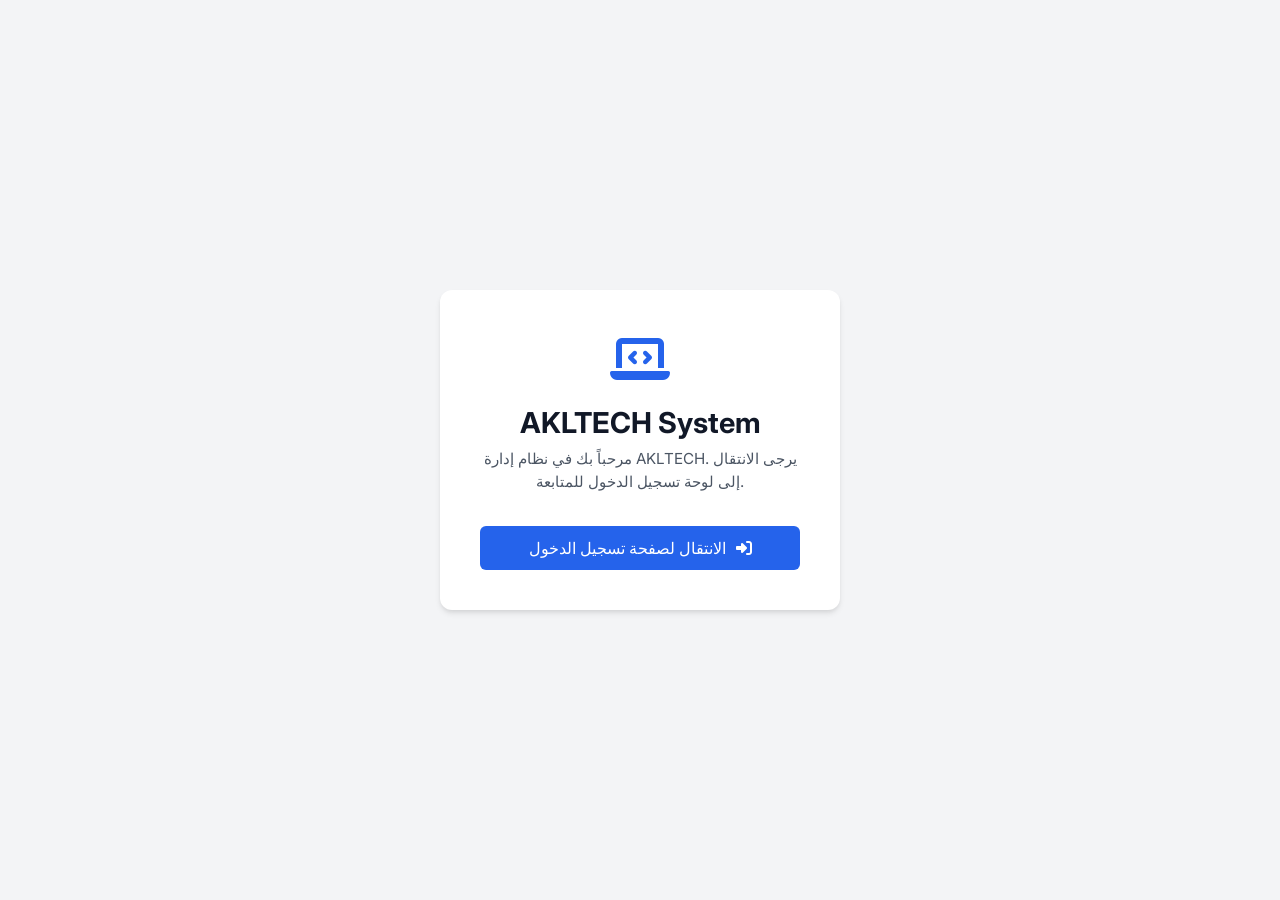
==== index.html @ 868d6039 "Add files via upload" ====
<!DOCTYPE html>
<html lang="en">

<head>
    <meta charset="utf-8">
    <meta name="viewport" content="width=device-width, initial-scale=1">
    <title>Welcome - AKLTECH</title>
    <link href="https://fonts.googleapis.com/css2?family=Inter:wght@400;500;600;700&display=swap" rel="stylesheet">
    <link rel="stylesheet" href="https://cdnjs.cloudflare.com/ajax/libs/font-awesome/6.4.0/css/all.min.css">

    <style>
        * {
            box-sizing: border-box;
            margin: 0;
            padding: 0;
            font-family: 'Inter', sans-serif;
        }

        body {
            background-color: #f3f4f6;
            /* خلفية رمادية فاتحة مريحة */
            display: flex;
            justify-content: center;
            align-items: center;
            min-height: 100vh;
            color: #1f2937;
        }

        .welcome-card {
            background: #ffffff;
            padding: 2.5rem;
            border-radius: 12px;
            box-shadow: 0 4px 6px -1px rgba(0, 0, 0, 0.1), 0 2px 4px -1px rgba(0, 0, 0, 0.06);
            text-align: center;
            max-width: 400px;
            width: 100%;
        }

        .logo-placeholder {
            font-size: 3rem;
            color: #2563eb;
            /* اللون الأزرق البراند */
            margin-bottom: 1rem;
        }

        h1 {
            font-size: 1.8rem;
            font-weight: 700;
            margin-bottom: 0.5rem;
            color: #111827;
        }

        p {
            color: #4b5563;
            font-size: 0.95rem;
            margin-bottom: 2rem;
            line-height: 1.5;
        }

        /* الزرار اللي هينقلك لصفحة اللوجن */
        .btn-go-login {
            display: inline-flex;
            align-items: center;
            justify-content: center;
            gap: 10px;
            background-color: #2563eb;
            color: white;
            text-decoration: none;
            /* عشان نشيل الخط اللي تحت الكلام */
            padding: 0.75rem 1.5rem;
            border-radius: 6px;
            font-weight: 500;
            font-size: 1rem;
            transition: background-color 0.2s ease;
            width: 100%;
        }

        .btn-go-login:hover {
            background-color: #1d4ed8;
        }
    </style>
</head>

<body>

    <div class="welcome-card">
        <div class="logo-placeholder">
            <i class="fa-solid fa-laptop-code"></i>
        </div>
        <h1>AKLTECH System</h1>
        <p>مرحباً بك في نظام إدارة AKLTECH. يرجى الانتقال إلى لوحة تسجيل الدخول للمتابعة.</p>

        <a href="D:\مشروع التخرج\manager Final\manager1\login\login.html" class="btn-go-login">
            الانتقال لصفحة تسجيل الدخول <i class="fa-solid fa-right-to-bracket"></i>
        </a>
    </div>

</body>

</html>
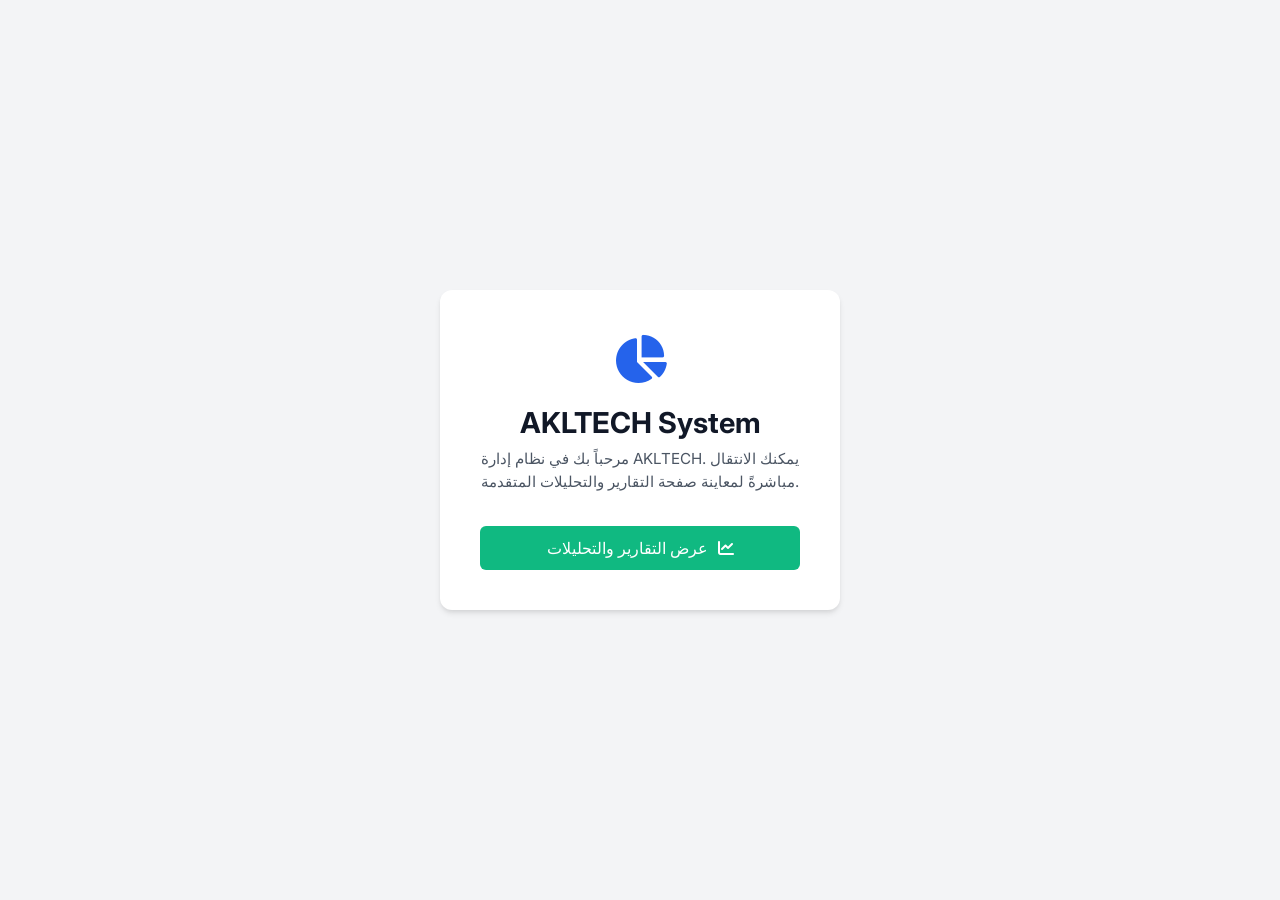
==== commit 588abc9b: "Update index.html" ====
--- a/index.html
+++ b/index.html
@@ -18,7 +18,6 @@
 
         body {
             background-color: #f3f4f6;
-            /* خلفية رمادية فاتحة مريحة */
             display: flex;
             justify-content: center;
             align-items: center;
@@ -39,7 +38,6 @@
         .logo-placeholder {
             font-size: 3rem;
             color: #2563eb;
-            /* اللون الأزرق البراند */
             margin-bottom: 1rem;
         }
 
@@ -57,16 +55,15 @@
             line-height: 1.5;
         }
 
-        /* الزرار اللي هينقلك لصفحة اللوجن */
-        .btn-go-login {
+        /* تنسيق الزر الجديد للانتقال للتقارير */
+        .btn-go-reports {
             display: inline-flex;
             align-items: center;
             justify-content: center;
             gap: 10px;
-            background-color: #2563eb;
+            background-color: #10b981; /* تغيير اللون للأخضر المميّز للتقارير والبيانات */
             color: white;
             text-decoration: none;
-            /* عشان نشيل الخط اللي تحت الكلام */
             padding: 0.75rem 1.5rem;
             border-radius: 6px;
             font-weight: 500;
@@ -75,8 +72,8 @@
             width: 100%;
         }
 
-        .btn-go-login:hover {
-            background-color: #1d4ed8;
+        .btn-go-reports:hover {
+            background-color: #059669;
         }
     </style>
 </head>
@@ -85,16 +82,17 @@
 
     <div class="welcome-card">
         <div class="logo-placeholder">
-            <i class="fa-solid fa-laptop-code"></i>
+            <i class="fa-solid fa-chart-pie"></i>
         </div>
         <h1>AKLTECH System</h1>
-        <p>مرحباً بك في نظام إدارة AKLTECH. يرجى الانتقال إلى لوحة تسجيل الدخول للمتابعة.</p>
+        <p>مرحباً بك في نظام إدارة AKLTECH. يمكنك الانتقال مباشرةً لمعاينة صفحة التقارير والتحليلات المتقدمة.</p>
 
-        <a href="D:\مشروع التخرج\manager Final\manager1\login\login.html" class="btn-go-login">
-            الانتقال لصفحة تسجيل الدخول <i class="fa-solid fa-right-to-bracket"></i>
+        <!-- تم تعديل المسار هنا ليتوجه مباشرة إلى صفحة التقارير المرفقة -->
+        <a href="reports/reports.html" class="btn-go-reports">
+            عرض التقارير والتحليلات <i class="fa-solid fa-chart-line"></i>
         </a>
     </div>
 
 </body>
 
-</html>+</html>
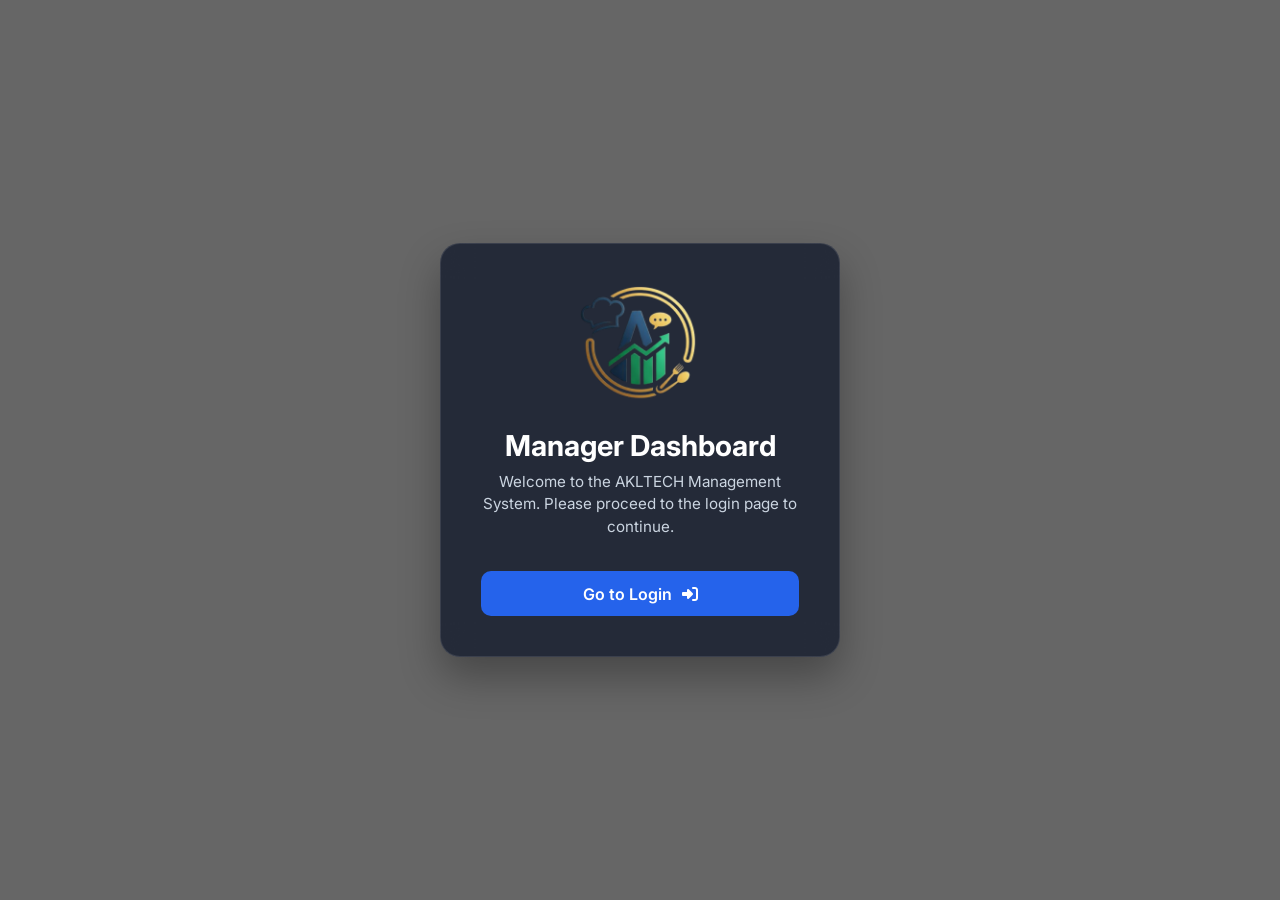
==== commit 63e048ac: "Update index.html" ====
--- a/index.html
+++ b/index.html
@@ -9,6 +9,15 @@
     <link rel="stylesheet" href="https://cdnjs.cloudflare.com/ajax/libs/font-awesome/6.4.0/css/all.min.css">
 
     <style>
+        :root {
+            --bg-glass: rgba(15, 23, 42, 0.75);
+            --border-glass: rgba(255, 255, 255, 0.1);
+            --text-main: #ffffff;
+            --text-muted: #cbd5e1;
+            --primary: #2563eb;
+            --primary-hover: #1d4ed8;
+        }
+
         * {
             box-sizing: border-box;
             margin: 0;
@@ -17,63 +26,79 @@
         }
 
         body {
-            background-color: #f3f4f6;
+            background: linear-gradient(rgba(0, 0, 0, 0.6), rgba(0, 0, 0, 0.6)),
+                url('https://images.unsplash.com/photo-1555396273-367ea4eb4db5?q=80&w=2000');
+            background-size: cover;
+            background-position: center;
+            background-attachment: fixed;
             display: flex;
             justify-content: center;
             align-items: center;
             min-height: 100vh;
-            color: #1f2937;
+            color: var(--text-main);
         }
 
         .welcome-card {
-            background: #ffffff;
+            background: var(--bg-glass);
+            backdrop-filter: blur(15px);
+            -webkit-backdrop-filter: blur(15px);
             padding: 2.5rem;
-            border-radius: 12px;
-            box-shadow: 0 4px 6px -1px rgba(0, 0, 0, 0.1), 0 2px 4px -1px rgba(0, 0, 0, 0.06);
+            border-radius: 20px;
+            border: 1px solid var(--border-glass);
+            box-shadow: 0 20px 40px rgba(0, 0, 0, 0.3);
             text-align: center;
             max-width: 400px;
-            width: 100%;
+            width: 90%;
         }
 
+        /* هذا التنسيق هو المسئول عن تحجيم الصورة داخل الكارت */
         .logo-placeholder {
-            font-size: 3rem;
-            color: #2563eb;
-            margin-bottom: 1rem;
+            margin-bottom: 1.5rem;
+        }
+
+        .logo-placeholder img {
+            max-width: 120px; /* يمكنك تغيير العرض من هنا حسب حجم لوجوهك */
+            height: auto;
+            display: block;
+            margin: 0 auto;
         }
 
         h1 {
             font-size: 1.8rem;
             font-weight: 700;
             margin-bottom: 0.5rem;
-            color: #111827;
+            color: var(--text-main);
         }
 
         p {
-            color: #4b5563;
+            color: var(--text-muted);
             font-size: 0.95rem;
             margin-bottom: 2rem;
             line-height: 1.5;
         }
 
-        /* تنسيق الزر الجديد للانتقال للتقارير */
-        .btn-go-reports {
+        .btn-go-login {
             display: inline-flex;
             align-items: center;
             justify-content: center;
             gap: 10px;
-            background-color: #10b981; /* تغيير اللون للأخضر المميّز للتقارير والبيانات */
+            background-color: var(--primary);
             color: white;
             text-decoration: none;
-            padding: 0.75rem 1.5rem;
-            border-radius: 6px;
-            font-weight: 500;
+            padding: 0.8rem 1.5rem;
+            border-radius: 10px;
+            font-weight: 600;
             font-size: 1rem;
-            transition: background-color 0.2s ease;
+            transition: all 0.3s ease;
             width: 100%;
+            border: none;
+            cursor: pointer;
         }
 
-        .btn-go-reports:hover {
-            background-color: #059669;
+        .btn-go-login:hover {
+            background-color: var(--primary-hover);
+            transform: translateY(-2px);
+            box-shadow: 0 4px 12px rgba(37, 99, 235, 0.3);
         }
     </style>
 </head>
@@ -82,14 +107,14 @@
 
     <div class="welcome-card">
         <div class="logo-placeholder">
-            <i class="fa-solid fa-chart-pie"></i>
+            <img src="ai-module/logo.jpg" alt="AKLTECH Logo">
         </div>
-        <h1>AKLTECH System</h1>
-        <p>مرحباً بك في نظام إدارة AKLTECH. يمكنك الانتقال مباشرةً لمعاينة صفحة التقارير والتحليلات المتقدمة.</p>
 
-        <!-- تم تعديل المسار هنا ليتوجه مباشرة إلى صفحة التقارير المرفقة -->
-        <a href="reports/reports.html" class="btn-go-reports">
-            عرض التقارير والتحليلات <i class="fa-solid fa-chart-line"></i>
+        <h1>Manager Dashboard</h1>
+        <p>Welcome to the AKLTECH Management System. Please proceed to the login page to continue.</p>
+
+        <a href="login/login.html" class="btn-go-login">
+            Go to Login <i class="fa-solid fa-right-to-bracket"></i>
         </a>
     </div>
 
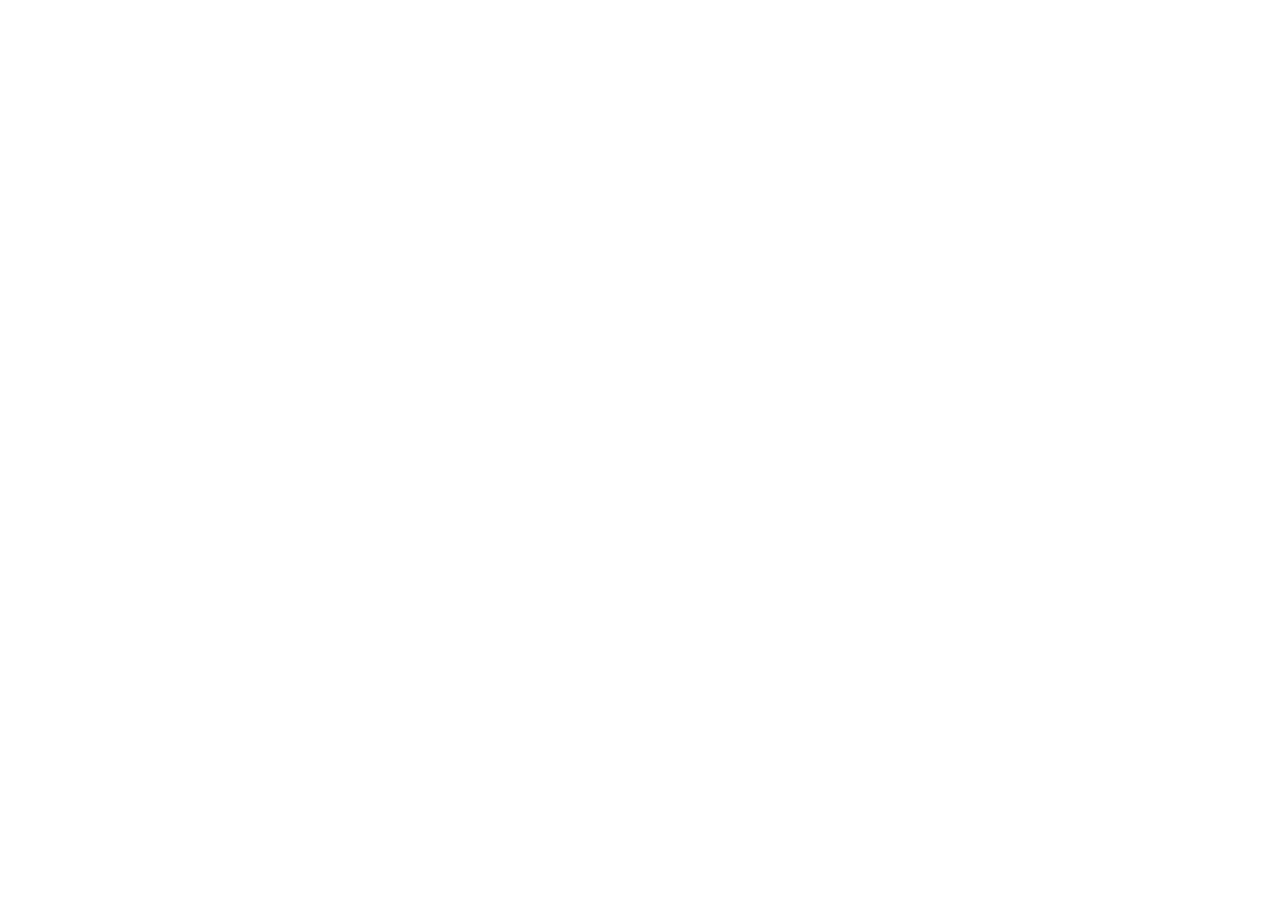
==== commit a4b05b30: "Update index.html" ====
--- a/index.html
+++ b/index.html
@@ -4,7 +4,7 @@
 <head>
     <meta charset="utf-8">
     <meta name="viewport" content="width=device-width, initial-scale=1">
-    <title>Welcome - AKLTECH</title>
+    <title>Welcome manager/title>
     <link href="https://fonts.googleapis.com/css2?family=Inter:wght@400;500;600;700&display=swap" rel="stylesheet">
     <link rel="stylesheet" href="https://cdnjs.cloudflare.com/ajax/libs/font-awesome/6.4.0/css/all.min.css">
 
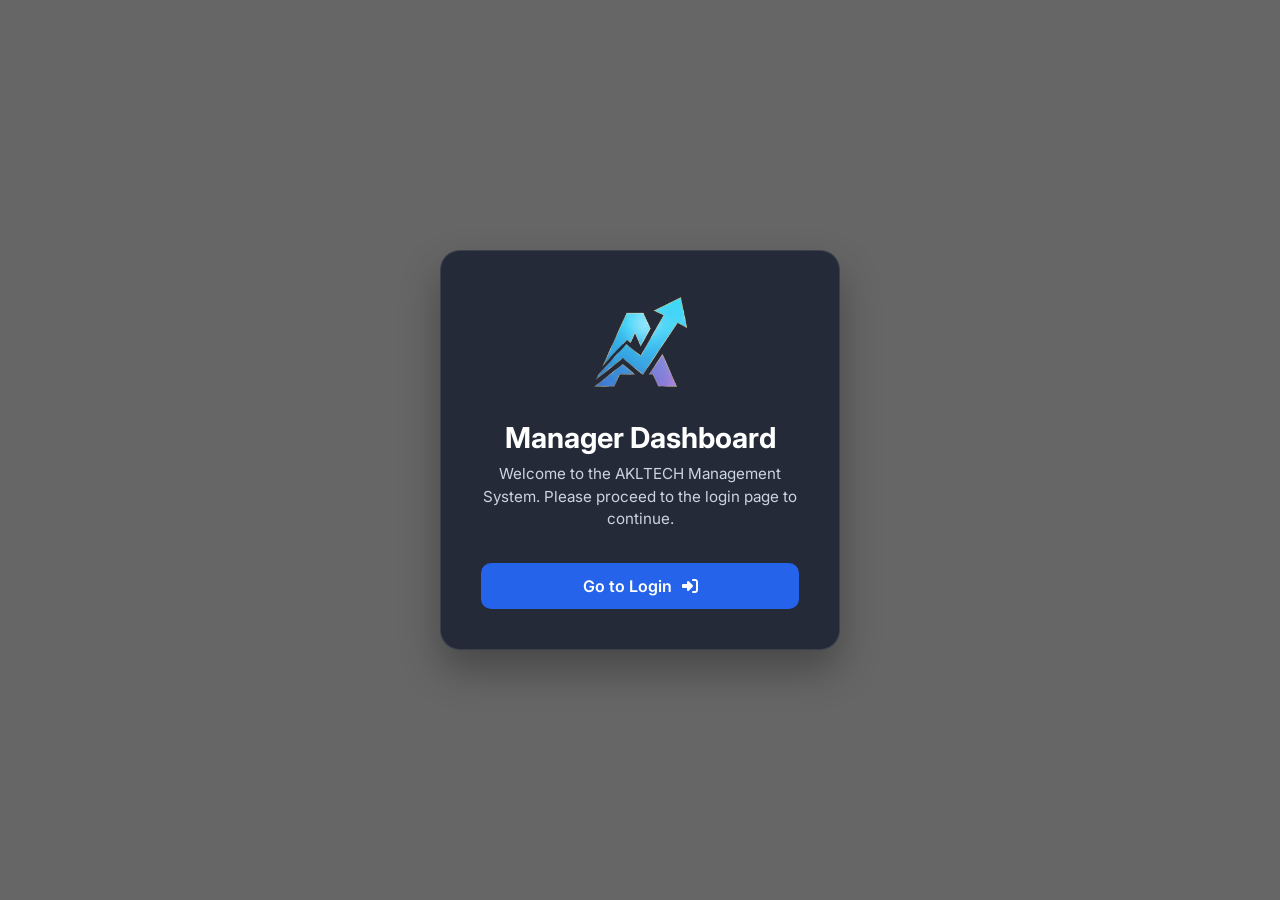
==== commit 645441c0: "Update index.html" ====
--- a/index.html
+++ b/index.html
@@ -4,7 +4,7 @@
 <head>
     <meta charset="utf-8">
     <meta name="viewport" content="width=device-width, initial-scale=1">
-    <title>Welcome manager/title>
+    <title>Welcome manager</title>
     <link href="https://fonts.googleapis.com/css2?family=Inter:wght@400;500;600;700&display=swap" rel="stylesheet">
     <link rel="stylesheet" href="https://cdnjs.cloudflare.com/ajax/libs/font-awesome/6.4.0/css/all.min.css">
 
